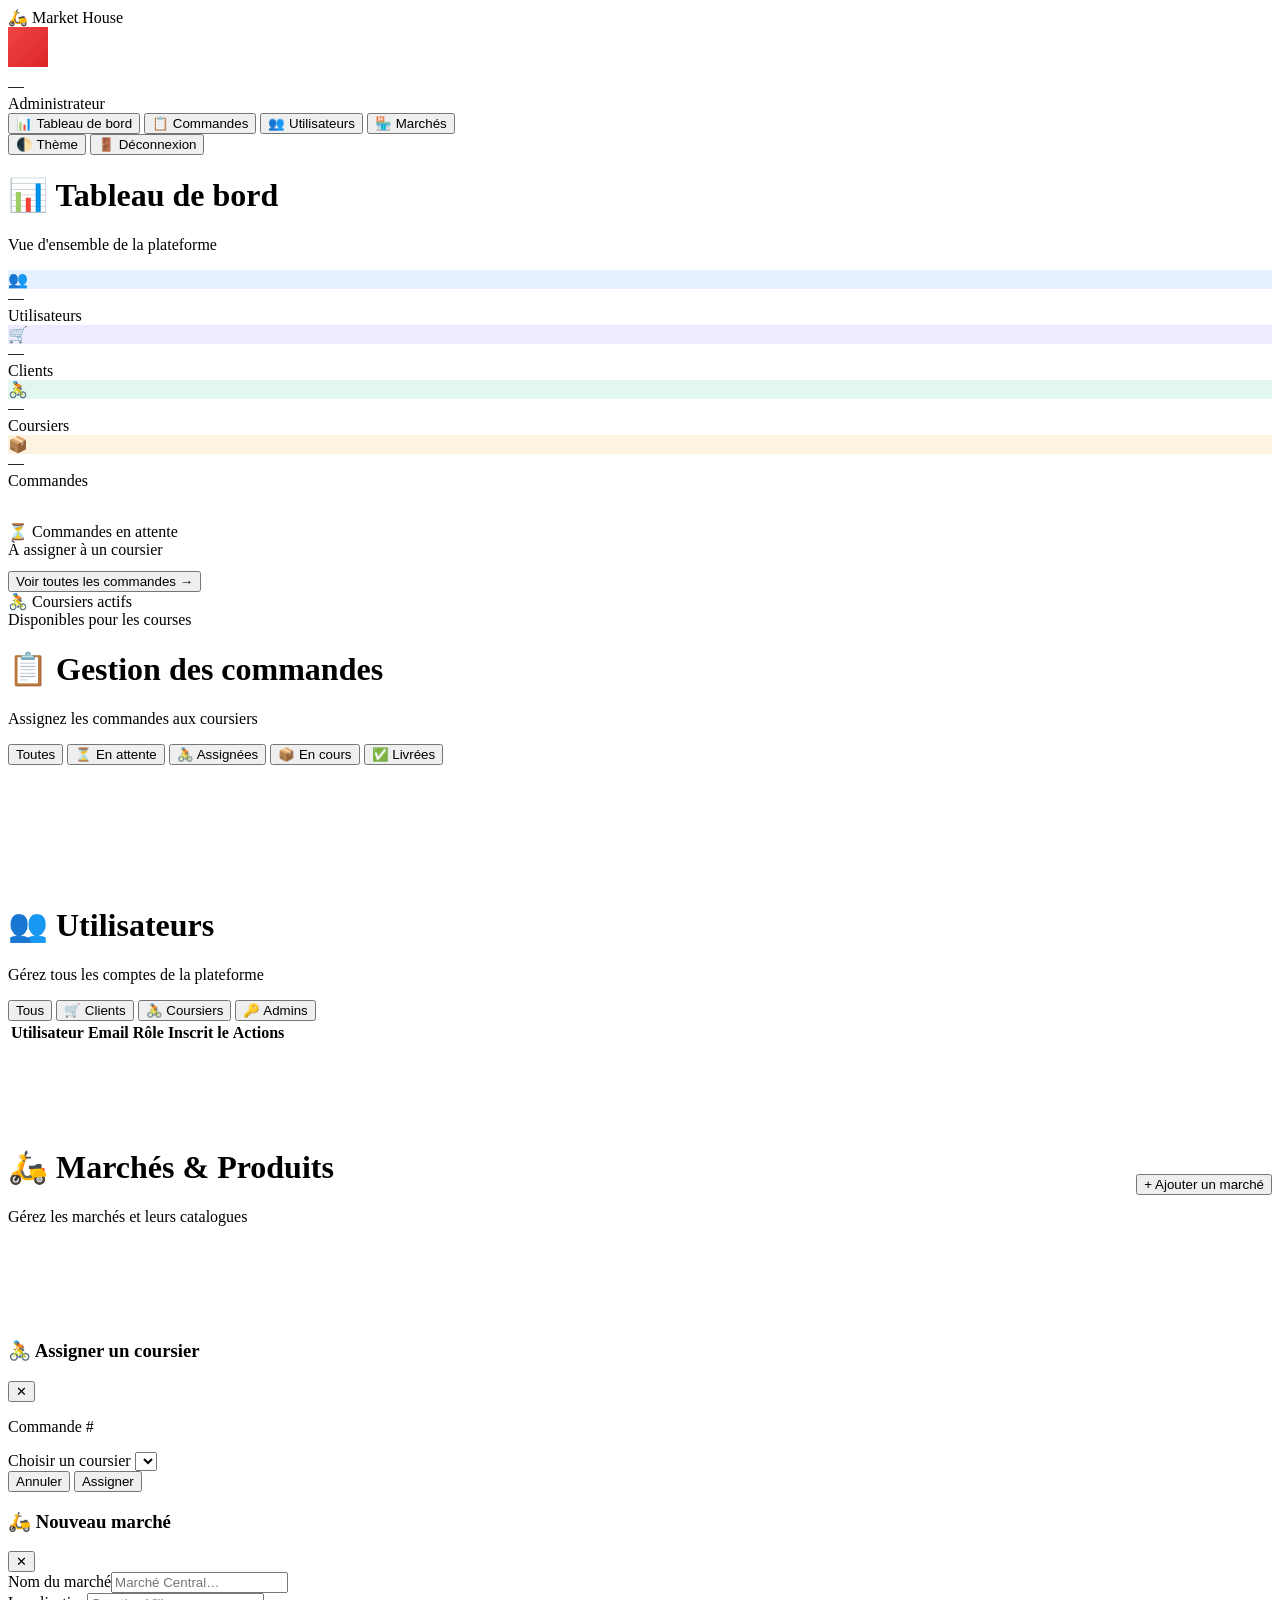
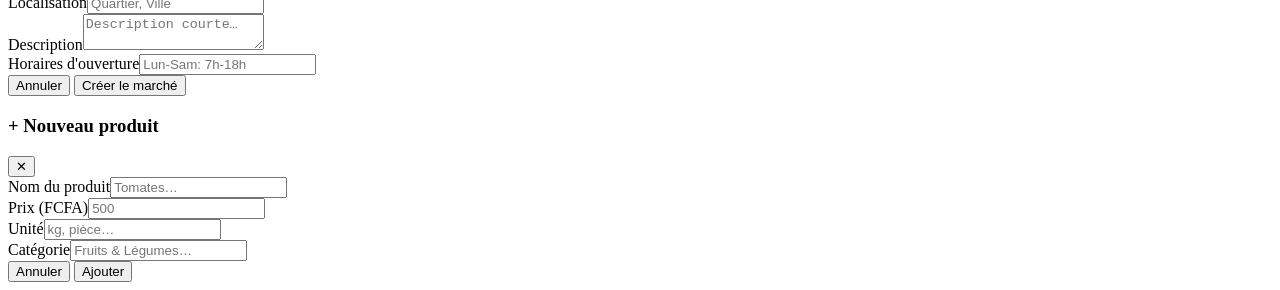
==== frontend/admin/dashboard.html @ 1b9a8a78 "Mon premier envoi" ====
<!DOCTYPE html>
<html lang="fr">
<head>
  <meta charset="UTF-8" />
  <meta name="viewport" content="width=device-width, initial-scale=1.0" />
  <title>Market House — Administration</title>
  <link rel="stylesheet" href="/css/style.css" />
</head>
<body>
<div class="app-layout">
  <!-- SIDEBAR -->
  <nav class="sidebar">
    <div class="sidebar-brand">🛵 Market House</div>
    <div class="sidebar-user">
      <div class="avatar" id="sb-avatar" style="margin-bottom:10px; width:40px; height:40px; font-size:1rem; background:linear-gradient(135deg,#ef4444,#dc2626);"></div>
      <div class="u-name" id="sb-name">—</div>
      <div class="u-role"><span class="badge badge-admin">Administrateur</span></div>
    </div>
    <div class="sidebar-nav">
      <button class="nav-link active" id="nav-overview" onclick="showSection('overview')"><span class="nav-icon">📊</span> Tableau de bord</button>
      <button class="nav-link" id="nav-orders" onclick="showSection('orders')"><span class="nav-icon">📋</span> Commandes</button>
      <button class="nav-link" id="nav-users" onclick="showSection('users')"><span class="nav-icon">👥</span> Utilisateurs</button>
      <button class="nav-link" id="nav-markets" onclick="showSection('markets')"><span class="nav-icon">🏪</span> Marchés</button>
    </div>
    <div class="sidebar-footer">
      <button class="nav-link" onclick="toggleTheme()" title="Changer de thème"><span class="nav-icon">🌓</span> Thème</button>
      <button class="nav-link" onclick="logout()" style="color:var(--danger)"><span class="nav-icon">🚪</span> Déconnexion</button>
    </div>
  </nav>

  <div class="app-content">

    <!-- ===== OVERVIEW ===== -->
    <div id="section-overview" class="section active">
      <div class="page-hero"><h1>📊 Tableau de bord</h1><p>Vue d'ensemble de la plateforme</p></div>
      <div class="main">
        <div class="grid grid-4" style="margin-bottom:32px;" id="stats-grid">
          <div class="stat-card"><div class="stat-icon" style="background:rgba(59,130,246,0.12);color:var(--info);">👥</div><div><div class="stat-value" id="st-users">—</div><div class="stat-label">Utilisateurs</div></div></div>
          <div class="stat-card"><div class="stat-icon" style="background:rgba(108,99,255,0.12);color:var(--accent2);">🛒</div><div><div class="stat-value" id="st-clients">—</div><div class="stat-label">Clients</div></div></div>
          <div class="stat-card"><div class="stat-icon" style="background:rgba(16,185,129,0.12);color:var(--success);">🚴</div><div><div class="stat-value" id="st-couriers">—</div><div class="stat-label">Coursiers</div></div></div>
          <div class="stat-card"><div class="stat-icon" style="background:rgba(245,158,11,0.12);color:var(--warning);">📦</div><div><div class="stat-value" id="st-orders">—</div><div class="stat-label">Commandes</div></div></div>
        </div>
        <div class="grid grid-2">
          <div class="card">
            <div class="card-title">⏳ Commandes en attente</div>
            <div class="card-sub">À assigner à un coursier</div>
            <div id="pending-preview"></div>
            <button class="btn btn-secondary btn-sm" style="margin-top:12px;" onclick="showSection('orders')">Voir toutes les commandes →</button>
          </div>
          <div class="card">
            <div class="card-title">🚴 Coursiers actifs</div>
            <div class="card-sub">Disponibles pour les courses</div>
            <div id="couriers-preview"></div>
          </div>
        </div>
      </div>
    </div>

    <!-- ===== ORDERS ===== -->
    <div id="section-orders" class="section">
      <div class="page-hero">
        <h1>📋 Gestion des commandes</h1>
        <p>Assignez les commandes aux coursiers</p>
      </div>
      <div class="main">
        <div class="tabs">
          <button class="tab-btn active" onclick="filterAdminOrders('all', this)">Toutes</button>
          <button class="tab-btn" onclick="filterAdminOrders('pending', this)">⏳ En attente</button>
          <button class="tab-btn" onclick="filterAdminOrders('assigned', this)">🚴 Assignées</button>
          <button class="tab-btn" onclick="filterAdminOrders('in_progress', this)">📦 En cours</button>
          <button class="tab-btn" onclick="filterAdminOrders('delivered', this)">✅ Livrées</button>
        </div>
        <div id="orders-table-container">
          <div style="text-align:center;padding:60px;color:var(--text-muted)"><span class="spinner" style="width:32px;height:32px;border-width:3px;"></span></div>
        </div>
      </div>
    </div>

    <!-- ===== USERS ===== -->
    <div id="section-users" class="section">
      <div class="page-hero"><h1>👥 Utilisateurs</h1><p>Gérez tous les comptes de la plateforme</p></div>
      <div class="main">
        <div class="tabs">
          <button class="tab-btn active" onclick="filterUsers('all', this)">Tous</button>
          <button class="tab-btn" onclick="filterUsers('client', this)">🛒 Clients</button>
          <button class="tab-btn" onclick="filterUsers('courier', this)">🚴 Coursiers</button>
          <button class="tab-btn" onclick="filterUsers('admin', this)">🔑 Admins</button>
        </div>
        <div style="overflow-x:auto; background:var(--card); border:1px solid var(--card-border); border-radius:var(--radius);">
          <table class="orders-table" id="users-table">
            <thead><tr><th>Utilisateur</th><th>Email</th><th>Rôle</th><th>Inscrit le</th><th>Actions</th></tr></thead>
            <tbody id="users-tbody"><tr><td colspan="5" style="text-align:center;padding:40px;color:var(--text-muted)"><span class="spinner"></span></td></tr></tbody>
          </table>
        </div>
      </div>
    </div>

    <!-- ===== MARKETS ===== -->
    <div id="section-markets" class="section">
      <div class="page-hero" style="display:flex; align-items:center; justify-content:space-between; flex-wrap:wrap; gap:12px;">
        <div><h1>🛵 Marchés & Produits</h1><p>Gérez les marchés et leurs catalogues</p></div>
        <button class="btn btn-primary" onclick="openMarketModal()">+ Ajouter un marché</button>
      </div>
      <div class="main">
        <div id="markets-admin-grid" class="grid grid-3">
          <div style="text-align:center;padding:40px;color:var(--text-muted)"><span class="spinner" style="width:32px;height:32px;border-width:3px;"></span></div>
        </div>
      </div>
    </div>
  </div>
</div>

<!-- ASSIGN MODAL -->
<div class="modal-overlay" id="assign-modal">
  <div class="modal">
    <div class="modal-header"><h3>🚴 Assigner un coursier</h3><button class="modal-close" onclick="closeModal('assign-modal')">✕</button></div>
    <div class="modal-body">
      <p style="color:var(--text-muted); margin-bottom:16px;">Commande #<span id="assign-order-id" style="color:var(--accent2); font-weight:700;"></span></p>
      <div class="form-group">
        <label class="form-label">Choisir un coursier</label>
        <select class="form-control" id="courier-select"></select>
      </div>
    </div>
    <div class="modal-footer">
      <button class="btn btn-secondary" onclick="closeModal('assign-modal')">Annuler</button>
      <button class="btn btn-primary" onclick="confirmAssign()">Assigner</button>
    </div>
  </div>
</div>

<!-- MARKET MODAL (ADD/EDIT) -->
<div class="modal-overlay" id="market-modal">
  <div class="modal">
    <div class="modal-header"><h3 id="market-modal-title">🛵 Nouveau marché</h3><button class="modal-close" onclick="closeModal('market-modal')">✕</button></div>
    <div class="modal-body">
      <input type="hidden" id="m-id" />
      <div class="form-group"><label class="form-label">Nom du marché</label><input class="form-control" id="m-name" placeholder="Marché Central…" /></div>
      <div class="form-group"><label class="form-label">Localisation</label><input class="form-control" id="m-loc" placeholder="Quartier, Ville" /></div>
      <div class="form-group"><label class="form-label">Description</label><textarea class="form-control" id="m-desc" rows="2" placeholder="Description courte…"></textarea></div>
      <div class="form-group"><label class="form-label">Horaires d'ouverture</label><input class="form-control" id="m-hours" placeholder="Lun-Sam: 7h-18h" /></div>
    </div>
    <div class="modal-footer">
      <button class="btn btn-secondary" onclick="closeModal('market-modal')">Annuler</button>
      <button class="btn btn-primary" id="btn-save-market" onclick="saveMarket()">Créer le marché</button>
    </div>
  </div>
</div>

<!-- PRODUCT MODAL (ADD/EDIT) -->
<div class="modal-overlay" id="product-modal">
  <div class="modal">
    <div class="modal-header"><h3 id="product-modal-title">+ Nouveau produit</h3><button class="modal-close" onclick="closeModal('product-modal')">✕</button></div>
    <div class="modal-body">
      <input type="hidden" id="p-id" />
      <div class="form-group"><label class="form-label">Nom du produit</label><input class="form-control" id="p-name" placeholder="Tomates…" /></div>
      <div class="grid grid-2" style="gap:12px;">
        <div class="form-group"><label class="form-label">Prix (FCFA)</label><input class="form-control" id="p-price" type="number" placeholder="500" /></div>
        <div class="form-group"><label class="form-label">Unité</label><input class="form-control" id="p-unit" placeholder="kg, pièce…" /></div>
      </div>
      <div class="form-group"><label class="form-label">Catégorie</label><input class="form-control" id="p-cat" placeholder="Fruits & Légumes…" /></div>
    </div>
    <div class="modal-footer">
      <button class="btn btn-secondary" onclick="closeModal('product-modal')">Annuler</button>
      <button class="btn btn-primary" id="btn-save-product" onclick="saveProduct()">Ajouter</button>
    </div>
  </div>
</div>

<div id="toast-container"></div>
<script src="/js/api.js"></script>
<script src="/js/auth.js"></script>
<script>
const user = requireAuth('admin');
if (user) {
  const init = user.name.split(' ').map(n=>n[0]).join('').toUpperCase().slice(0,2);
  document.getElementById('sb-avatar').textContent = init;
  document.getElementById('sb-name').textContent = user.name;
}

let allAdminOrders = [], allUsers = [], allCouriers = [], allMarkets = [];
let assignOrderId = null, addProductMarketId = null, currentEditMarketId = null, currentEditProductId = null;
let userFilter = 'all', orderFilter = 'all';

const statusLabels = { pending:'En attente', assigned:'Assignée', in_progress:'En cours', delivered:'Arrivée (À valider)', completed:'Validée' };

function escHtml(str) { return String(str||'').replace(/&/g,'&amp;').replace(/</g,'&lt;').replace(/>/g,'&gt;'); }
function toast(msg, type='success') {
  const t = document.createElement('div');
  t.className = `toast toast-${type}`;
  t.innerHTML = `<span>${type==='success'?'✅':type==='error'?'❌':'ℹ️'}</span> ${msg}`;
  document.getElementById('toast-container').appendChild(t);
  setTimeout(() => t.remove(), 3500);
}
function closeModal(id) { document.getElementById(id).classList.remove('open'); }
function openModal(id) { document.getElementById(id).classList.add('open'); }

function showSection(name) {
  document.querySelectorAll('.section').forEach(s => s.classList.remove('active'));
  document.querySelectorAll('.nav-link').forEach(l => l.classList.remove('active'));
  document.getElementById('section-' + name).classList.add('active');
  document.getElementById('nav-' + name).classList.add('active');
  if (name === 'orders' && !allAdminOrders.length) loadAdminOrders();
  if (name === 'users' && !allUsers.length) loadUsers();
  if (name === 'markets') loadAdminMarkets();
}

// ---- OVERVIEW ----
async function loadOverview() {
  try {
    const [stats, orders, couriers] = await Promise.all([
      api.get('/api/admin/stats'),
      api.get('/api/admin/orders'),
      api.get('/api/admin/couriers')
    ]);
    allAdminOrders = orders;
    allCouriers = couriers;

    document.getElementById('st-users').textContent = stats.users;
    document.getElementById('st-clients').textContent = stats.clients;
    document.getElementById('st-couriers').textContent = stats.couriers;
    document.getElementById('st-orders').textContent = stats.orders;

    const pending = orders.filter(o => o.status === 'pending').slice(0,5);
    document.getElementById('pending-preview').innerHTML = pending.length
      ? pending.map(o => `
          <div style="display:flex; align-items:center; justify-content:space-between; padding:10px 0; border-bottom:1px solid rgba(255,255,255,0.05);">
            <div>
              <div style="font-size:0.9rem; font-weight:600;">Commande #${o.id} — ${escHtml(o.client_name)}</div>
              <div style="font-size:0.78rem; color:var(--text-muted);">${escHtml(o.market)} • ${o.total_estimate?.toLocaleString()} F</div>
            </div>
            <button class="btn btn-primary btn-sm" onclick="openAssignModal(${o.id})">Assigner</button>
          </div>
        `).join('')
      : '<p style="color:var(--text-muted); font-size:0.88rem; margin-top:8px;">✅ Aucune commande en attente</p>';

    document.getElementById('couriers-preview').innerHTML = couriers.length
      ? couriers.map(c => `
          <div style="display:flex; align-items:center; gap:10px; padding:8px 0; border-bottom:1px solid rgba(255,255,255,0.05);">
            <div class="avatar" style="width:30px;height:30px;font-size:0.78rem;">${c.name.split(' ').map(n=>n[0]).join('').toUpperCase().slice(0,2)}</div>
            <div>
              <div style="font-size:0.9rem; font-weight:600;">${escHtml(c.name)}</div>
              <div style="font-size:0.78rem; color:var(--text-muted);">${escHtml(c.email)}</div>
            </div>
          </div>
        `).join('')
      : '<p style="color:var(--text-muted); font-size:0.88rem; margin-top:8px;">Aucun coursier inscrit</p>';
  } catch(e) { toast('Erreur: ' + e.message, 'error'); }
}

// ---- ORDERS ----
async function loadAdminOrders() {
  if (!allAdminOrders.length) allAdminOrders = await api.get('/api/admin/orders');
  renderAdminOrders();
}

function filterAdminOrders(filter, btn) {
  orderFilter = filter;
  document.querySelectorAll('.tabs .tab-btn').forEach(b => b.classList.remove('active'));
  btn.classList.add('active');
  renderAdminOrders();
}

function renderAdminOrders() {
  const filtered = orderFilter === 'all' ? allAdminOrders : allAdminOrders.filter(o => o.status === orderFilter);
  const html = filtered.length ? `
    <div style="overflow-x:auto; background:var(--card); border:1px solid var(--card-border); border-radius:var(--radius);">
      <table class="orders-table">
        <thead><tr><th>#ID</th><th>Client</th><th>Marché</th><th>Articles</th><th>Total</th><th>Coursier</th><th>Statut</th><th>Date</th><th>Action</th></tr></thead>
        <tbody>
          ${filtered.map(o => `
            <tr>
              <td style="font-weight:700; color:var(--accent2);">#${o.id}</td>
              <td><div style="font-weight:600;">${escHtml(o.client_name)}</div><div style="font-size:0.78rem;color:var(--text-muted);">${escHtml(o.client_email)}</div></td>
              <td>${escHtml(o.market)}</td>
              <td style="color:var(--text-muted);">${o.items_count} article(s)</td>
              <td style="font-weight:700;">${o.total_estimate?.toLocaleString()||0} F</td>
              <td>${o.courier_name ? `<span style="color:var(--success);">🚴 ${escHtml(o.courier_name)}</span>` : '<span style="color:var(--text-muted);">—</span>'}</td>
              <td><span class="badge badge-${o.status}">${statusLabels[o.status]||o.status}</span></td>
              <td style="font-size:0.82rem;color:var(--text-muted);">${new Date(o.created_at).toLocaleDateString('fr-FR')}</td>
              <td>
                ${o.status === 'pending' || o.status === 'assigned'
                  ? `<button class="btn btn-primary btn-sm" onclick="openAssignModal(${o.id})">Assigner</button>`
                  : `<span style="font-size:0.8rem;color:var(--text-muted);">—</span>`}
              </td>
            </tr>
          `).join('')}
        </tbody>
      </table>
    </div>
  ` : `<div class="empty-state"><span class="empty-icon">📋</span><h3>Aucune commande</h3></div>`;
  document.getElementById('orders-table-container').innerHTML = html;
}

// ---- USERS ----
async function loadUsers() {
  try {
    allUsers = await api.get('/api/admin/users');
    renderUsers();
  } catch(e) { toast('Erreur: ' + e.message, 'error'); }
}

function filterUsers(filter, btn) {
  userFilter = filter;
  document.querySelectorAll('#section-users .tabs .tab-btn').forEach(b => b.classList.remove('active'));
  btn.classList.add('active');
  renderUsers();
}

function renderUsers() {
  const filtered = userFilter === 'all' ? allUsers : allUsers.filter(u => u.role === userFilter);
  const roleEmoji = { client:'🛒', courier:'🚴', admin:'🔑' };
  document.getElementById('users-tbody').innerHTML = filtered.length
    ? filtered.map(u => `
        <tr>
          <td>
            <div style="display:flex;align-items:center;gap:10px;">
              <div class="avatar" style="width:32px;height:32px;font-size:0.78rem;flex-shrink:0;">${u.name.split(' ').map(n=>n[0]).join('').toUpperCase().slice(0,2)}</div>
              <span style="font-weight:600;">${escHtml(u.name)}</span>
            </div>
          </td>
          <td style="color:var(--text-muted);">${escHtml(u.email)}</td>
          <td><span class="badge badge-${u.role}">${roleEmoji[u.role]||''} ${u.role}</span></td>
          <td style="font-size:0.82rem;color:var(--text-muted);">${new Date(u.created_at).toLocaleDateString('fr-FR')}</td>
          <td>
            ${u.role !== 'admin'
              ? `<button class="btn btn-danger btn-sm" onclick="deleteUser(${u.id}, '${escHtml(u.name)}')">Supprimer</button>`
              : '<span style="color:var(--text-muted);font-size:0.8rem;">Protégé</span>'}
          </td>
        </tr>
      `).join('')
    : `<tr><td colspan="5"><div class="empty-state" style="padding:40px;"><span class="empty-icon">👥</span><h3>Aucun utilisateur</h3></div></td></tr>`;
}

async function deleteUser(id, name) {
  if (!confirm(`Supprimer le compte de "${name}" ?`)) return;
  try {
    await api.delete(`/api/admin/users/${id}`);
    allUsers = allUsers.filter(u => u.id !== id);
    renderUsers();
    toast(`Utilisateur "${name}" supprimé`);
  } catch(e) { toast(e.message, 'error'); }
}

// ---- MARKETS ----
async function loadAdminMarkets() {
  try {
    allMarkets = await api.get('/api/markets');
    const grid = document.getElementById('markets-admin-grid');
    const mEmoji = ['🥬', '🐟', '🍅', '🌽', '🛒', '🥩'];
    grid.innerHTML = allMarkets.map((m, i) => `
      <div class="card">
        <div style="display:flex; justify-content:space-between; margin-bottom:8px;">
          <div style="font-size:2rem;">${mEmoji[i%mEmoji.length]}</div>
          <div style="display:flex; gap:6px;">
            <button class="btn btn-secondary btn-sm" style="padding:4px 8px;" onclick="editMarket(${m.id})">✏️</button>
            <button class="btn btn-danger btn-sm" style="padding:4px 8px;" onclick="deleteMarket(${m.id}, '${escHtml(m.name)}')">🗑️</button>
          </div>
        </div>
        <div class="card-title">${escHtml(m.name)}</div>
        <div style="font-size:0.82rem; color:var(--text-muted); margin-bottom:4px;">📍 ${escHtml(m.location)}</div>
        <div style="font-size:0.82rem; color:var(--text-muted); margin-bottom:16px;">⏰ ${escHtml(m.opening_hours||'')}</div>
        <div style="display:flex; flex-direction:column; gap:8px;">
           <button class="btn btn-primary btn-sm btn-full" onclick="openProductModal(${m.id}, '${escHtml(m.name)}')">+ Ajouter un produit</button>
           <button class="btn btn-secondary btn-sm btn-full" onclick="viewMarketProducts(${m.id}, '${escHtml(m.name)}')">📦 Voir les produits</button>
        </div>
      </div>
    `).join('');
  } catch(e) { toast('Erreur: ' + e.message, 'error'); }
}

function openMarketModal() { 
  document.getElementById('market-modal-title').textContent = "🛵 Nouveau marché";
  document.getElementById('m-id').value = "";
  document.getElementById('m-name').value = "";
  document.getElementById('m-loc').value = "";
  document.getElementById('m-desc').value = "";
  document.getElementById('m-hours').value = "";
  document.getElementById('btn-save-market').textContent = "Créer le marché";
  currentEditMarketId = null;
  openModal('market-modal'); 
}

function editMarket(id) {
  const m = allMarkets.find(x => x.id === id);
  if (!m) return;
  document.getElementById('market-modal-title').textContent = "✏️ Modifier le marché";
  document.getElementById('m-id').value = m.id;
  document.getElementById('m-name').value = m.name;
  document.getElementById('m-loc').value = m.location;
  document.getElementById('m-desc').value = m.description || "";
  document.getElementById('m-hours').value = m.opening_hours || "";
  document.getElementById('btn-save-market').textContent = "Enregistrer les modifications";
  currentEditMarketId = id;
  openModal('market-modal');
}

async function deleteMarket(id, name) {
  if (!confirm(`Supprimer le marché "${name}" ?`)) return;
  try {
    await api.delete(`/api/admin/markets/${id}`);
    toast(`Marché "${name}" supprimé`);
    loadAdminMarkets();
  } catch(e) { toast(e.message, 'error'); }
}

async function saveMarket() {
  const payload = {
    name: document.getElementById('m-name').value,
    location: document.getElementById('m-loc').value,
    description: document.getElementById('m-desc').value,
    opening_hours: document.getElementById('m-hours').value
  };
  try {
    if (currentEditMarketId) {
      await api.put(`/api/admin/markets/${currentEditMarketId}`, payload);
      toast('Marché mis à jour !');
    } else {
      await api.post('/api/admin/markets', payload);
      toast('Marché ajouté !');
    }
    closeModal('market-modal');
    loadAdminMarkets();
  } catch(e) { toast(e.message, 'error'); }
}

let activeMarketProductsId = null;
async function viewMarketProducts(marketId, marketName) {
  // We can just open a generic section or a simple list in a card.
  // For simplicity, let's keep it in the markets grid section but replace the grid with product list.
  try {
    const products = await api.get(`/api/products?market_id=${marketId}`);
    const grid = document.getElementById('markets-admin-grid');
    grid.innerHTML = `
      <div style="grid-column: 1 / -1; margin-bottom:16px;">
        <button class="btn btn-secondary btn-sm" onclick="loadAdminMarkets()">← Retour aux marchés</button>
        <h2 style="margin-top:16px;">Produits de ${escHtml(marketName)}</h2>
      </div>
      ${products.map(p => `
        <div class="card" style="padding:16px;">
          <div style="display:flex; justify-content:space-between; align-items:flex-start;">
            <div>
              <div style="font-weight:700;">${escHtml(p.name)}</div>
              <div style="color:var(--accent2); font-weight:800; font-size:1.1rem;">${p.price.toLocaleString()} F</div>
              <div style="font-size:0.8rem; color:var(--text-muted);">${escHtml(p.unit)} • ${escHtml(p.category)}</div>
            </div>
            <div style="display:flex; gap:6px;">
               <button class="btn btn-secondary btn-sm" padding="4px 8px;" onclick='editProduct(${JSON.stringify(p).replace(/'/g, "&apos;")})'>✏️</button>
               <button class="btn btn-danger btn-sm" padding="4px 8px;" onclick="deleteProduct(${p.id}, '${escHtml(p.name)}', ${marketId}, '${escHtml(marketName)}')">🗑️</button>
            </div>
          </div>
        </div>
      `).join('')}
      ${!products.length ? '<div style="grid-column: 1 / -1; text-align:center; padding:40px; color:var(--text-muted);">Aucun produit dans ce marché</div>' : ''}
    `;
  } catch(e) { toast('Erreur produits: ' + e.message, 'error'); }
}

function openProductModal(marketId, marketName) {
  addProductMarketId = marketId;
  document.getElementById('product-modal-title').textContent = `+ Produit — ${marketName}`;
  document.getElementById('p-id').value = "";
  document.getElementById('p-name').value = "";
  document.getElementById('p-price').value = "";
  document.getElementById('p-unit').value = "";
  document.getElementById('p-cat').value = "";
  document.getElementById('btn-save-product').textContent = "Ajouter";
  currentEditProductId = null;
  openModal('product-modal');
}

function editProduct(p) {
  currentEditProductId = p.id;
  document.getElementById('product-modal-title').textContent = `✏️ Modifier — ${p.name}`;
  document.getElementById('p-id').value = p.id;
  document.getElementById('p-name').value = p.name;
  document.getElementById('p-price').value = p.price;
  document.getElementById('p-unit').value = p.unit;
  document.getElementById('p-cat').value = p.category;
  document.getElementById('btn-save-product').textContent = "Enregistrer";
  openModal('product-modal');
}

async function deleteProduct(id, name, marketId, marketName) {
  if (!confirm(`Supprimer le produit "${name}" ?`)) return;
  try {
    await api.delete(`/api/admin/products/${id}`);
    toast(`Produit "${name}" supprimé`);
    viewMarketProducts(marketId, marketName);
  } catch(e) { toast(e.message, 'error'); }
}

async function saveProduct() {
  const payload = {
    name: document.getElementById('p-name').value,
    price: parseFloat(document.getElementById('p-price').value) || 0,
    unit: document.getElementById('p-unit').value || 'pièce',
    category: document.getElementById('p-cat').value || 'Autres'
  };
  try {
    if (currentEditProductId) {
      await api.put(`/api/admin/products/${currentEditProductId}`, payload);
      toast('Produit mis à jour !');
    } else {
      await api.post(`/api/admin/markets/${addProductMarketId}/products`, payload);
      toast('Produit ajouté !');
    }
    closeModal('product-modal');
    // If we're viewing a list, we might want to refresh it. 
    // For now market management is simpler if it just reloads the markets grid or we handle view refresh.
    loadAdminMarkets(); 
  } catch(e) { toast(e.message, 'error'); }
}

// ---- ASSIGN ----
function openAssignModal(orderId) {
  assignOrderId = orderId;
  document.getElementById('assign-order-id').textContent = orderId;
  const sel = document.getElementById('courier-select');
  sel.innerHTML = allCouriers.length
    ? allCouriers.map(c => `<option value="${c.id}">${escHtml(c.name)} (${escHtml(c.email)})</option>`).join('')
    : '<option disabled>Aucun coursier disponible</option>';
  openModal('assign-modal');
}

async function confirmAssign() {
  const courierId = parseInt(document.getElementById('courier-select').value);
  if (!courierId) { toast('Sélectionnez un coursier', 'error'); return; }
  try {
    const res = await api.post(`/api/admin/orders/${assignOrderId}/assign`, { courier_id: courierId });
    closeModal('assign-modal');
    toast(res.message);
    allAdminOrders = [];
    loadAdminOrders();
    loadOverview();
  } catch(e) { toast(e.message, 'error'); }
}

loadOverview();
</script>
</body>
</html>
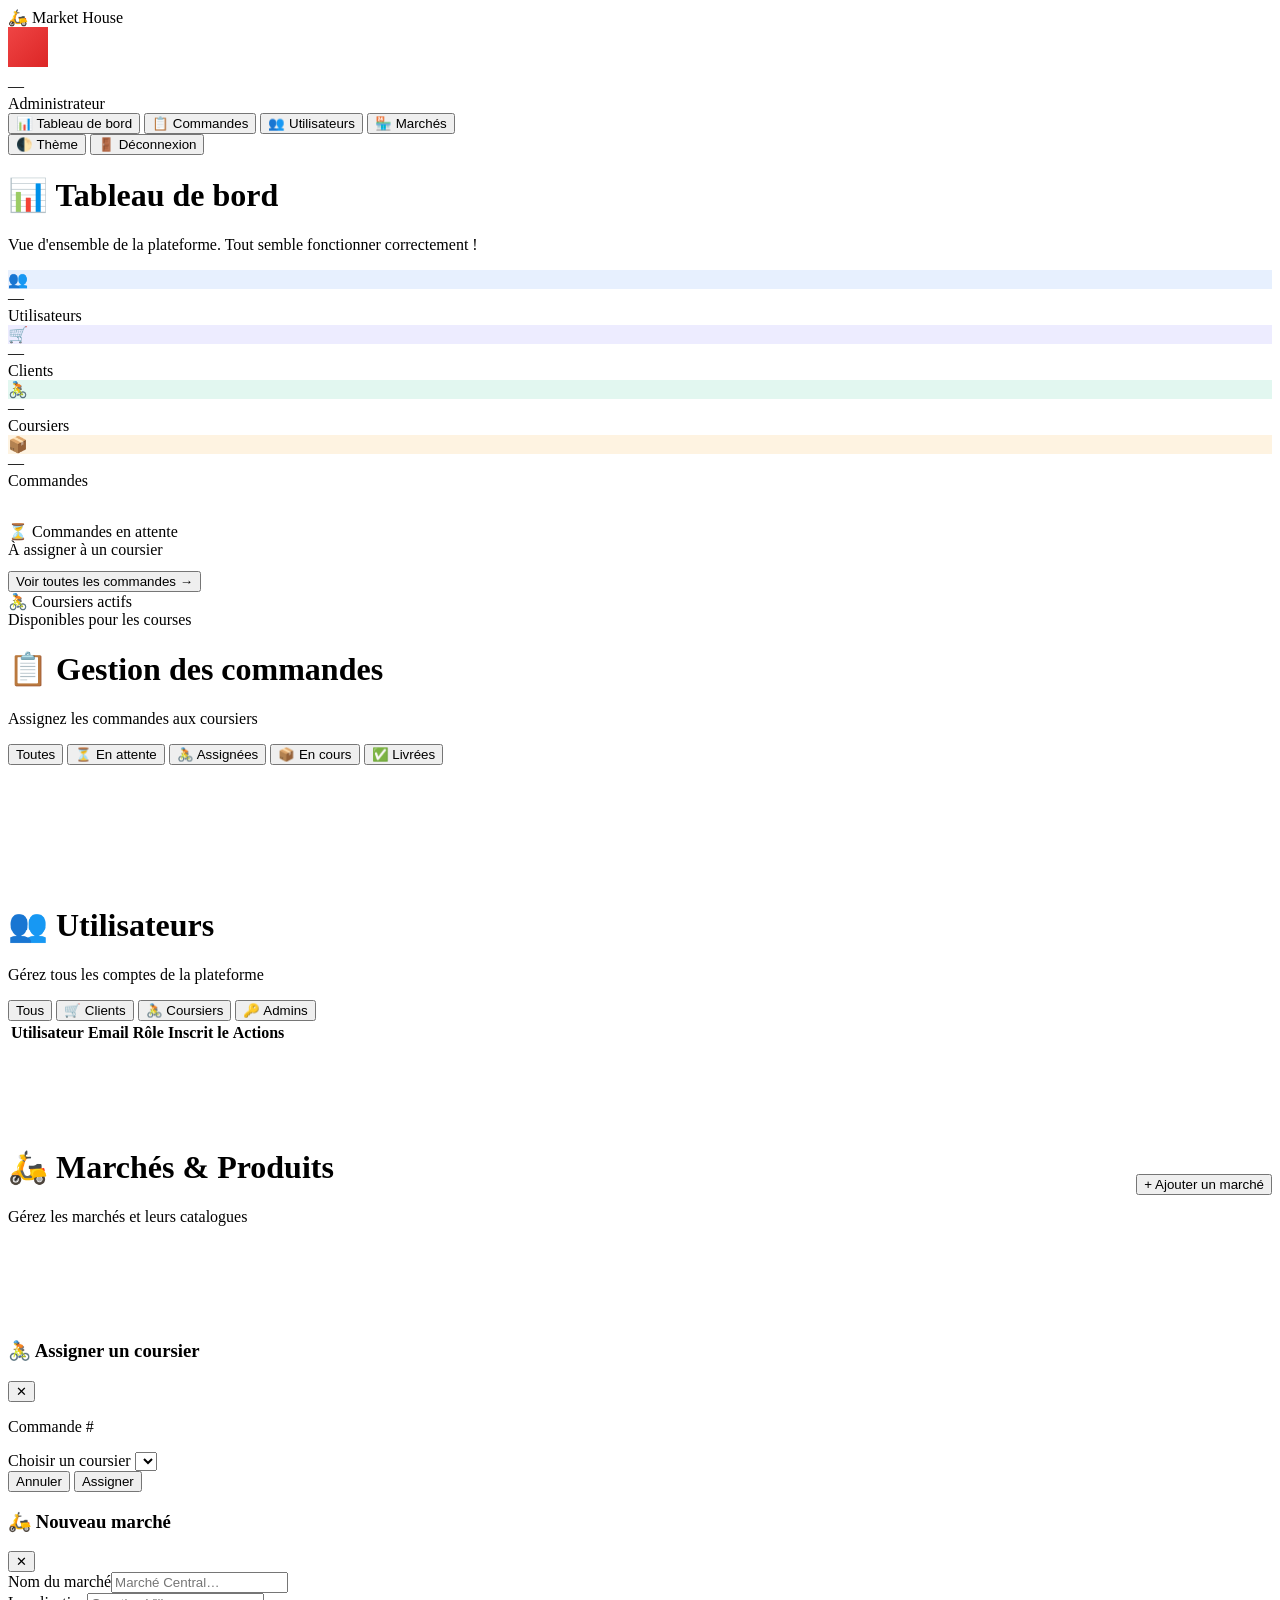
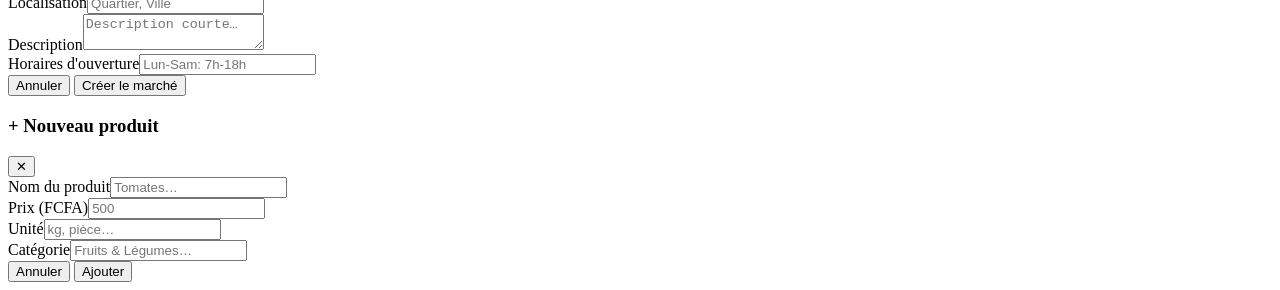
==== commit 8f291612: "prets pour le deployement sur vercel" ====
--- a/frontend/admin/dashboard.html
+++ b/frontend/admin/dashboard.html
@@ -32,7 +32,10 @@
 
     <!-- ===== OVERVIEW ===== -->
     <div id="section-overview" class="section active">
-      <div class="page-hero"><h1>📊 Tableau de bord</h1><p>Vue d'ensemble de la plateforme</p></div>
+      <div class="page-hero">
+        <h1 id="welcome-msg">📊 Tableau de bord</h1>
+        <p>Vue d'ensemble de la plateforme. Tout semble fonctionner correctement !</p>
+      </div>
       <div class="main">
         <div class="grid grid-4" style="margin-bottom:32px;" id="stats-grid">
           <div class="stat-card"><div class="stat-icon" style="background:rgba(59,130,246,0.12);color:var(--info);">👥</div><div><div class="stat-value" id="st-users">—</div><div class="stat-label">Utilisateurs</div></div></div>
@@ -175,6 +178,7 @@
   const init = user.name.split(' ').map(n=>n[0]).join('').toUpperCase().slice(0,2);
   document.getElementById('sb-avatar').textContent = init;
   document.getElementById('sb-name').textContent = user.name;
+  document.getElementById('welcome-msg').textContent = `📊 Bonjour, Admin ${user.name.split(' ')[0]} !`;
 }
 
 let allAdminOrders = [], allUsers = [], allCouriers = [], allMarkets = [];
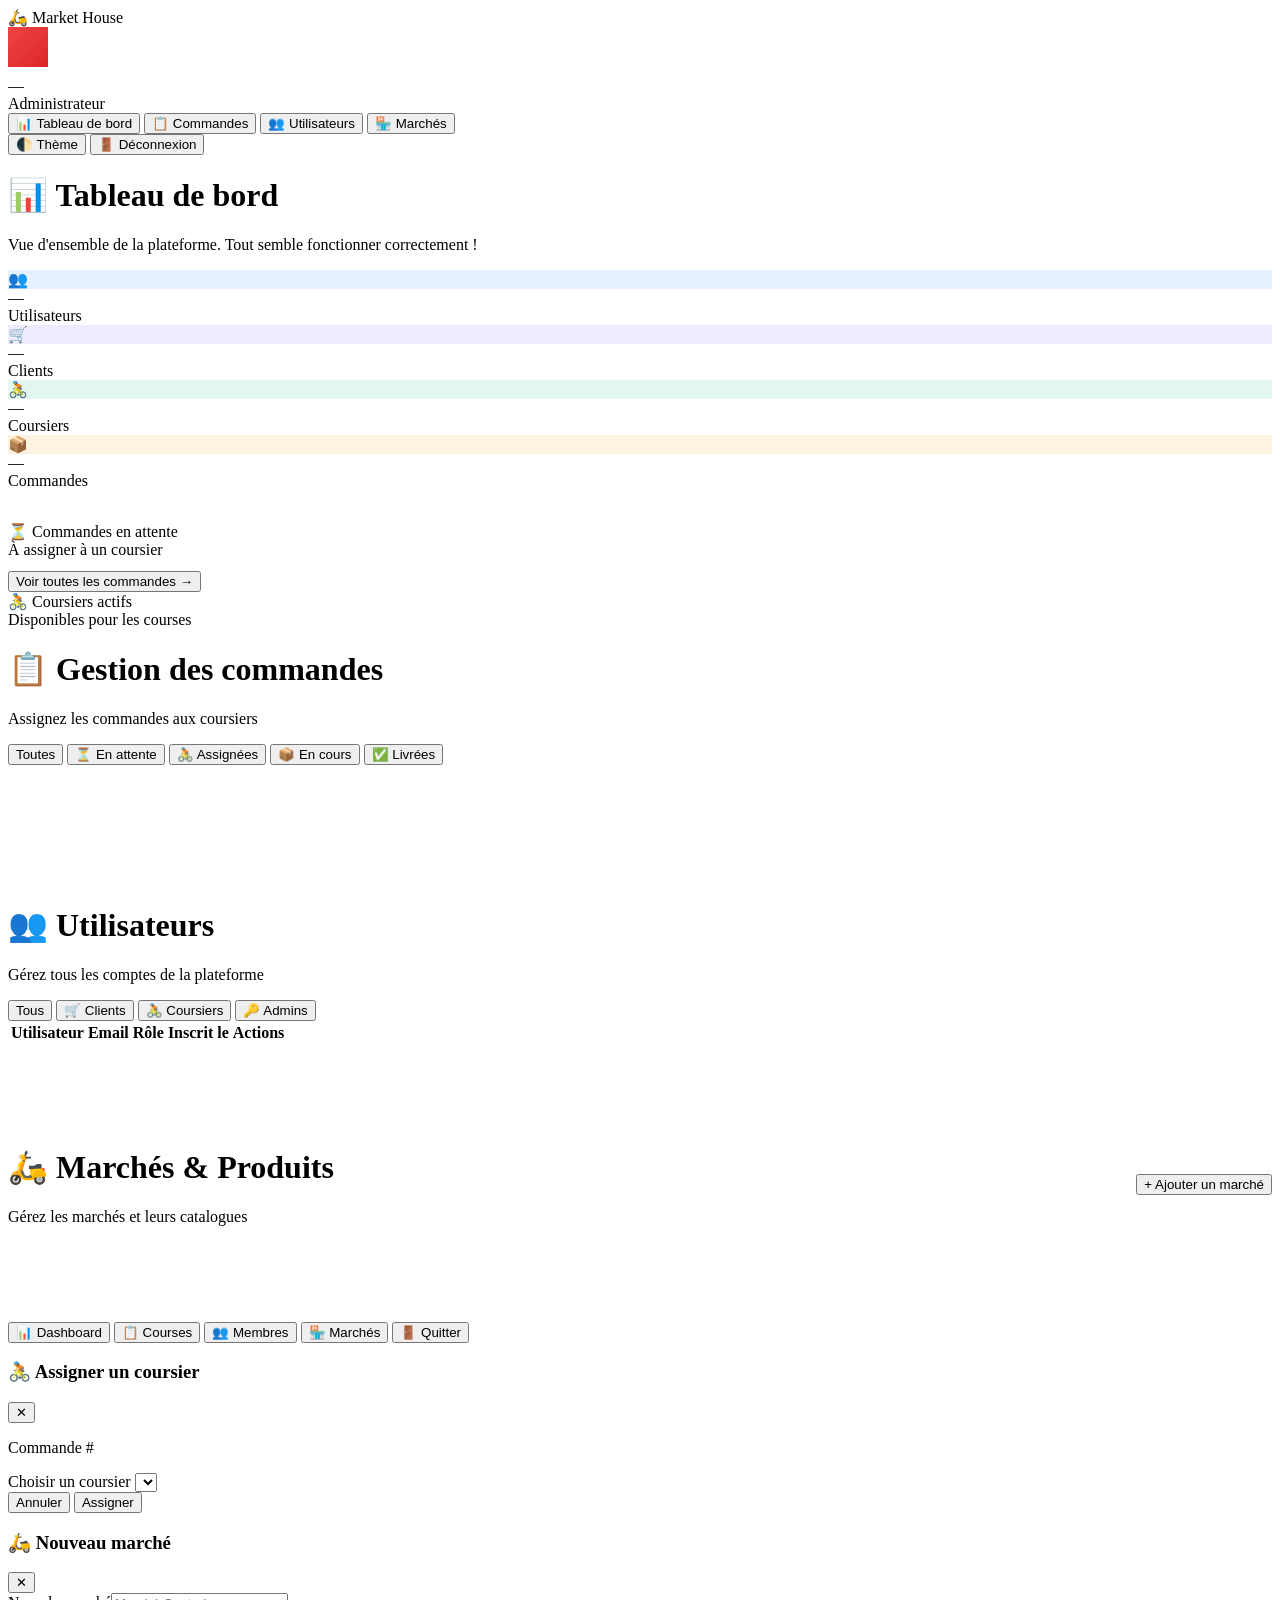
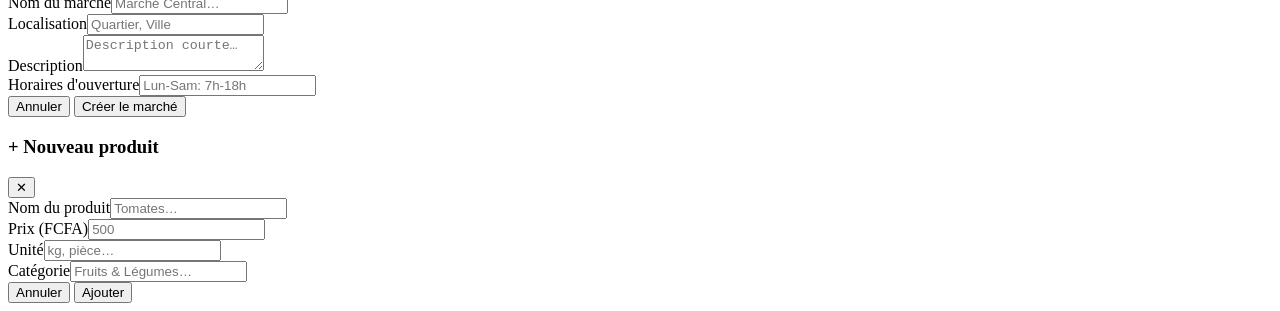
==== commit 26938f3f: "Fix: Ajout navigation mobile admin" ====
--- a/frontend/admin/dashboard.html
+++ b/frontend/admin/dashboard.html
@@ -113,6 +113,30 @@
   </div>
 </div>
 
+<!-- MOBILE BOTTOM NAVIGATION -->
+<div class="mobile-bottom-nav">
+  <button class="mobile-nav-item active" onclick="showSectionMobile('overview', this)">
+    <span class="mobile-nav-icon">📊</span>
+    <span>Dashboard</span>
+  </button>
+  <button class="mobile-nav-item" onclick="showSectionMobile('orders', this)">
+    <span class="mobile-nav-icon">📋</span>
+    <span>Courses</span>
+  </button>
+  <button class="mobile-nav-item" onclick="showSectionMobile('users', this)">
+    <span class="mobile-nav-icon">👥</span>
+    <span>Membres</span>
+  </button>
+  <button class="mobile-nav-item" onclick="showSectionMobile('markets', this)">
+    <span class="mobile-nav-icon">🏪</span>
+    <span>Marchés</span>
+  </button>
+  <button class="mobile-nav-item" onclick="logout()" style="color:var(--danger)">
+    <span class="mobile-nav-icon">🚪</span>
+    <span>Quitter</span>
+  </button>
+</div>
+
 <!-- ASSIGN MODAL -->
 <div class="modal-overlay" id="assign-modal">
   <div class="modal">
@@ -203,9 +227,19 @@
   document.querySelectorAll('.nav-link').forEach(l => l.classList.remove('active'));
   document.getElementById('section-' + name).classList.add('active');
   document.getElementById('nav-' + name).classList.add('active');
+  
+  // Sync mobile nav
+  document.querySelectorAll('.mobile-nav-item').forEach(l => l.classList.remove('active'));
+  const mobL = Array.from(document.querySelectorAll('.mobile-nav-item')).find(el => el.getAttribute('onclick').includes(name));
+  if (mobL) mobL.classList.add('active');
+
   if (name === 'orders' && !allAdminOrders.length) loadAdminOrders();
   if (name === 'users' && !allUsers.length) loadUsers();
   if (name === 'markets') loadAdminMarkets();
+}
+
+function showSectionMobile(name, element) {
+  showSection(name);
 }
 
 // ---- OVERVIEW ----
